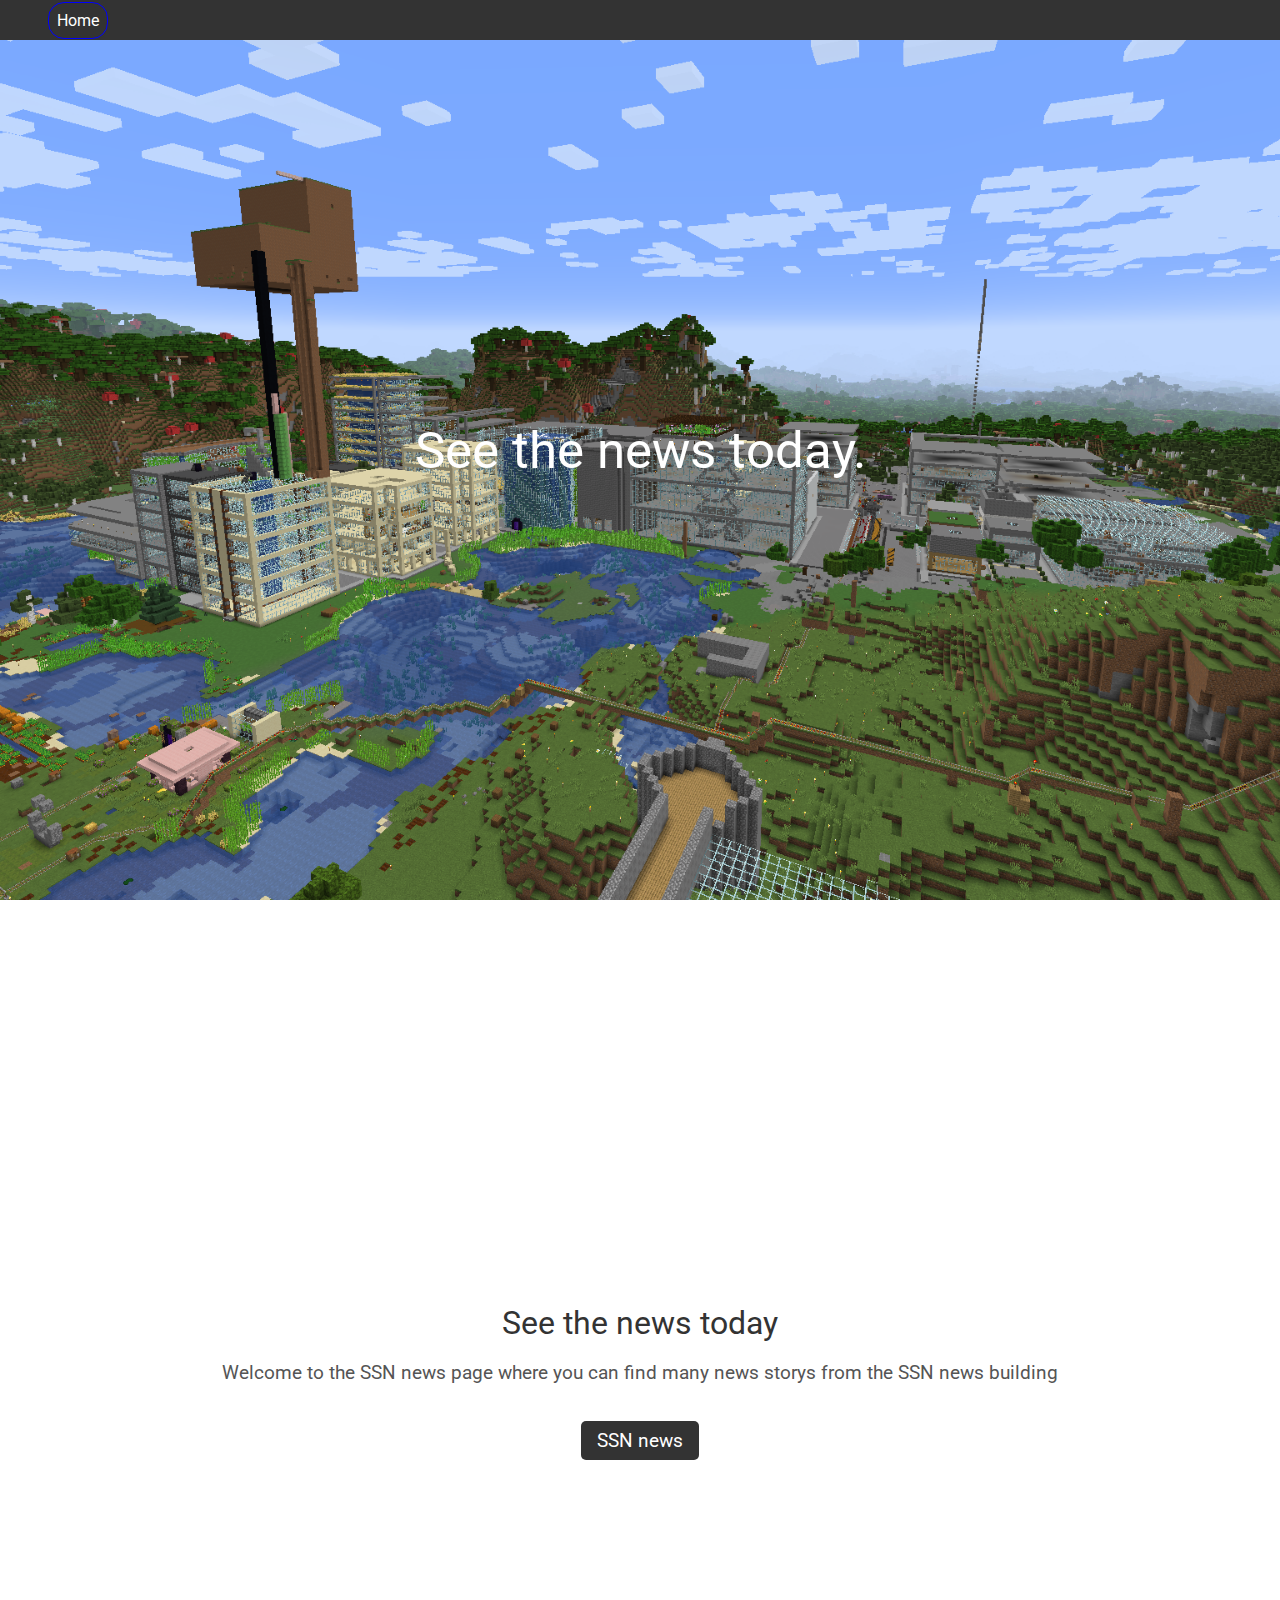
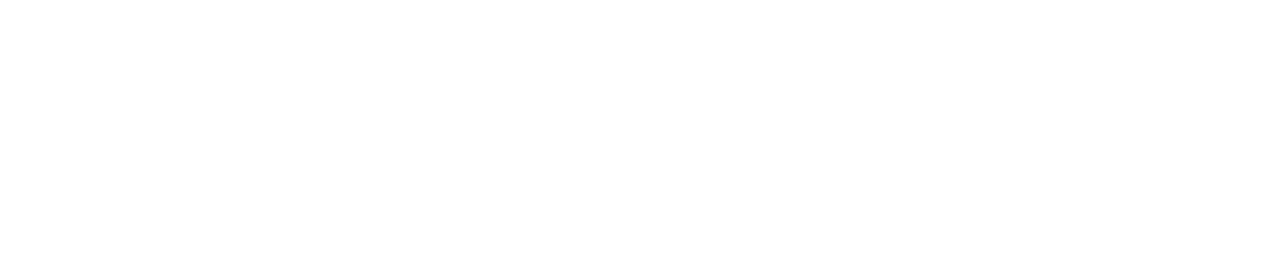
==== news.html @ f086be77 "added stuff" ====
<!DOCTYPE html>
<html lang="en">
<head>
    <link rel="preconnect" href="https://fonts.googleapis.com">
    <link rel="preconnect" href="https://fonts.gstatic.com" crossorigin>
    <link href="https://fonts.googleapis.com/css2?family=Roboto:ital,wght@0,100;0,300;0,400;0,500;0,700;0,900;1,100;1,300;1,400;1,500;1,700&display=swap" rel="stylesheet">
    <link rel="stylesheet" href="styles.css">
    <meta charset="UTF-8">
    <meta name="viewport" content="width=device-width, initial-scale=1.0">
    <title>MALEgolf100s Website</title>
</head>
<body>
    <div class="navbar">
        <a href="index.html">Home</a>
    </div>
    <div class="banner">
        <h1 class="fade-in">See the news today.</h1>
    </div>
    <div class="page">
        <h2>See the news today</h2>
        <p>Welcome to the SSN news page where you can find many news storys from the SSN news building</p>
        <a href="News">SSN news</a>
    </div>
</body>
</html>
---- styles.css ----
* {
  margin: 0;
  padding: 0;
  font-family: "Roboto", sans-serif;
  font-weight: 400;
  font-style: normal;
}

.navbar {
  position: fixed;
  top: 0;
  width: 100%;
  display: flex;
  align-items: center;
  height: 40px;
  padding: 0 2rem;
  background-color: #333;
  z-index: 1000
}

.navbar a {
  color: white;
  text-decoration: none;
  padding: 8px;
  border: solid blue 1px;
  border-radius: 1em;
  margin: 0 1rem;
}
.navbar a:hover{
  background-color: rgb(0, 0, 119);
  transition: 0.5s;
}

.banner {
  height: 100vh;
  display: flex;
  justify-content: center;
  align-items: center;
  background-image: url('Images/bg.png');
  background-size: cover; /* Ensures the image covers the entire background */
  background-attachment: fixed; /* Keeps the image fixed while scrolling */
  background-position: center; /* Centers the image */
  background-repeat: no-repeat; /* Prevents the image from repeating */
}

.banner h1 {
  margin-top: 0;
  color: white;
  text-align: center;
  font-size: 4vw;
}

.fade-in {
  animation: fadeIn 2s ease-in-out;
}

@keyframes fadeIn {
  0% { opacity: 0; }
  100% { opacity: 1; }
}

.page {
  height: 100vh; /* Ensures full-height layout */
  padding: 2rem; /* Adds padding inside the page for better readability */
  display: flex; /* Enables flexbox */
  flex-direction: column; /* Stacks children vertically */
  justify-content: center; /* Centers children vertically */
  align-items: center; /* Centers children horizontally */
}

/* Styles for the h2, p, and a elements */
.page h2 {
  font-size: 2rem;
  color: #333;
  margin-bottom: 1rem;
  text-align: center;
}

.page p {
  font-size: 1.2rem;
  color: #555;
  line-height: 1.6;
  margin-bottom: 2rem;
  text-align: center;
}

.page a {
  display: inline-block;
  font-size: 1.2rem;
  color: white;
  background-color: #333;
  padding: 0.5rem 1rem;
  text-decoration: none;
  border-radius: 5px;
  transition: background-color 0.3s;
}

.page a:hover {
  background-color: #555;
}
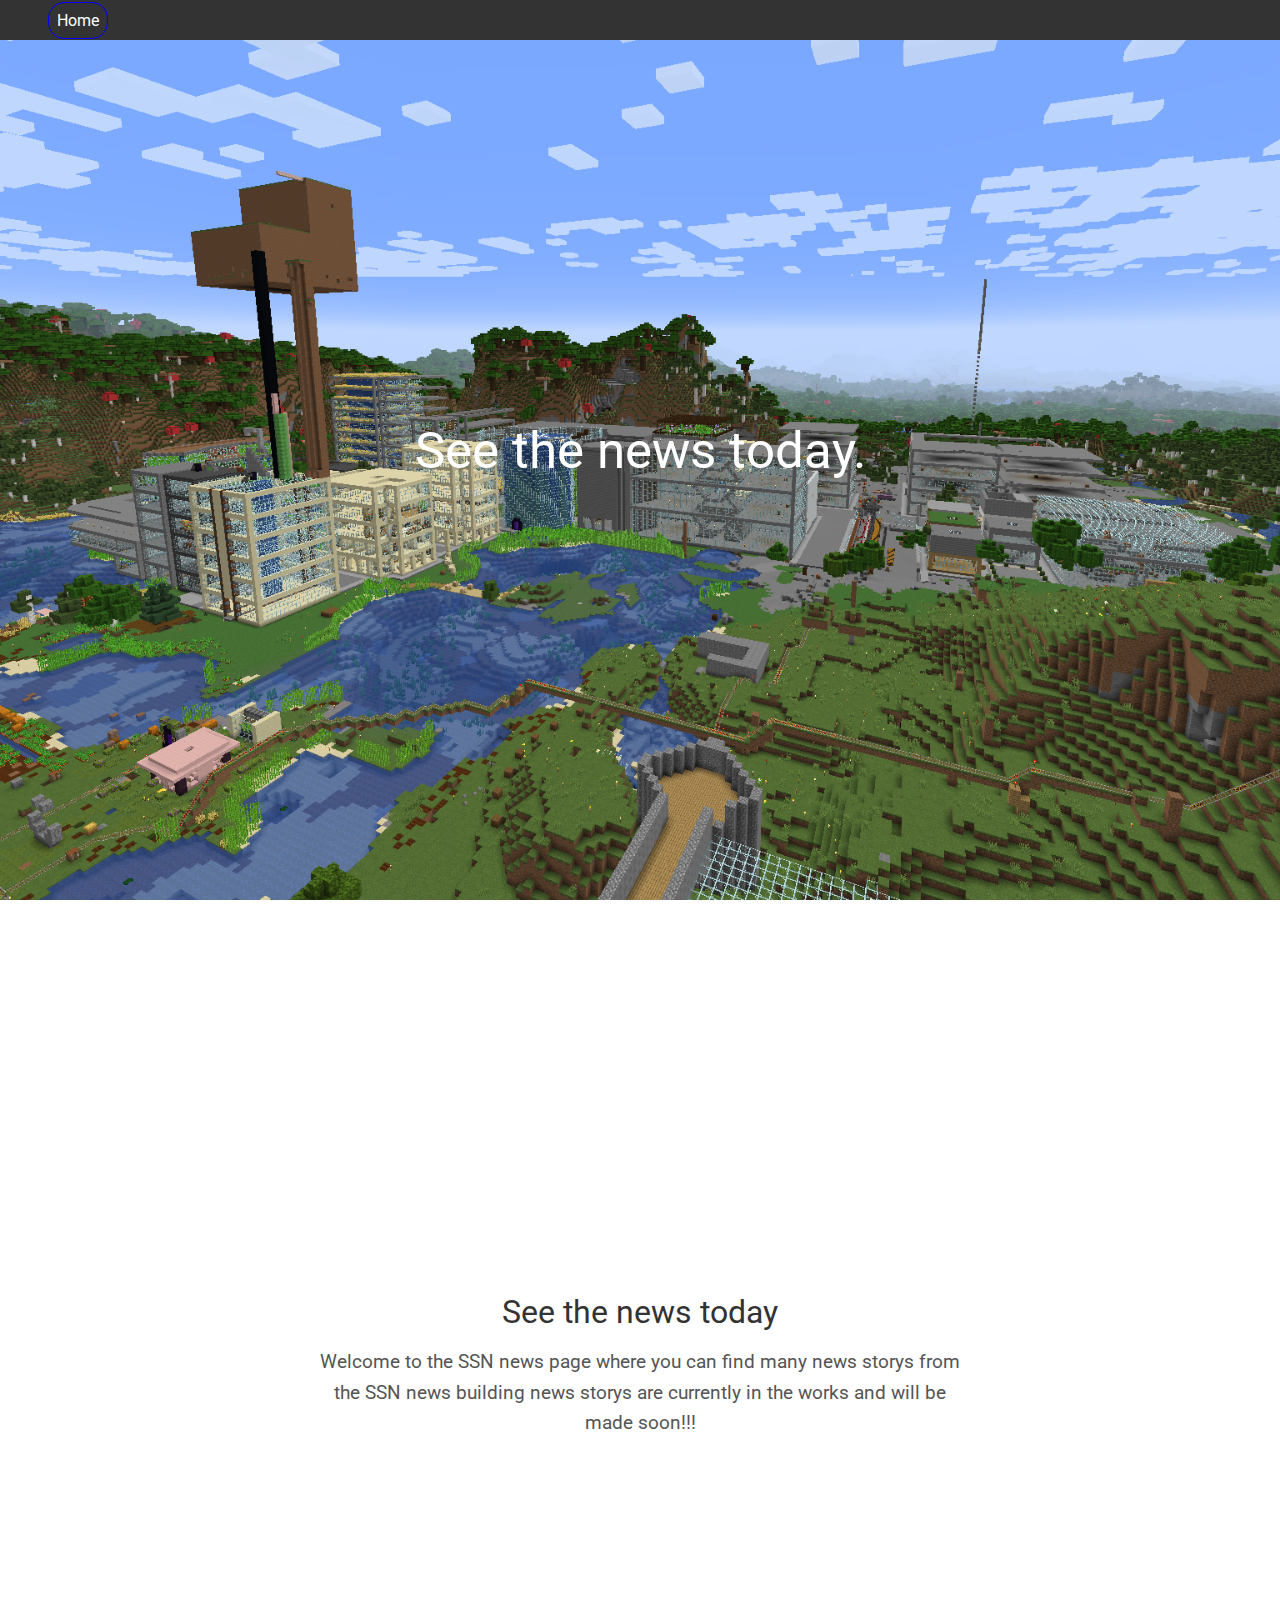
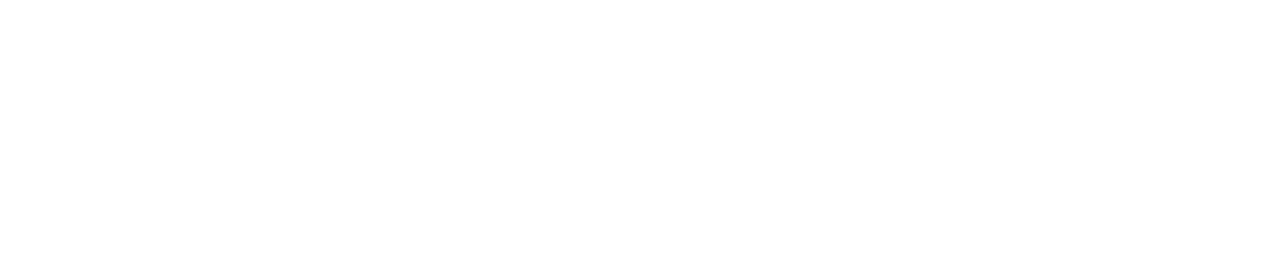
==== commit bb069038: "a" ====
--- a/news.html
+++ b/news.html
@@ -18,8 +18,7 @@
     </div>
     <div class="page">
         <h2>See the news today</h2>
-        <p>Welcome to the SSN news page where you can find many news storys from the SSN news building</p>
-        <a href="News">SSN news</a>
+        <p>Welcome to the SSN news page where you can find many news storys from the SSN news building news storys are currently in the works and will be made soon!!!</p>
     </div>
 </body>
 </html>
--- a/styles.css
+++ b/styles.css
@@ -82,6 +82,7 @@
   line-height: 1.6;
   margin-bottom: 2rem;
   text-align: center;
+  max-width: 50vw;
 }
 
 .page a {
